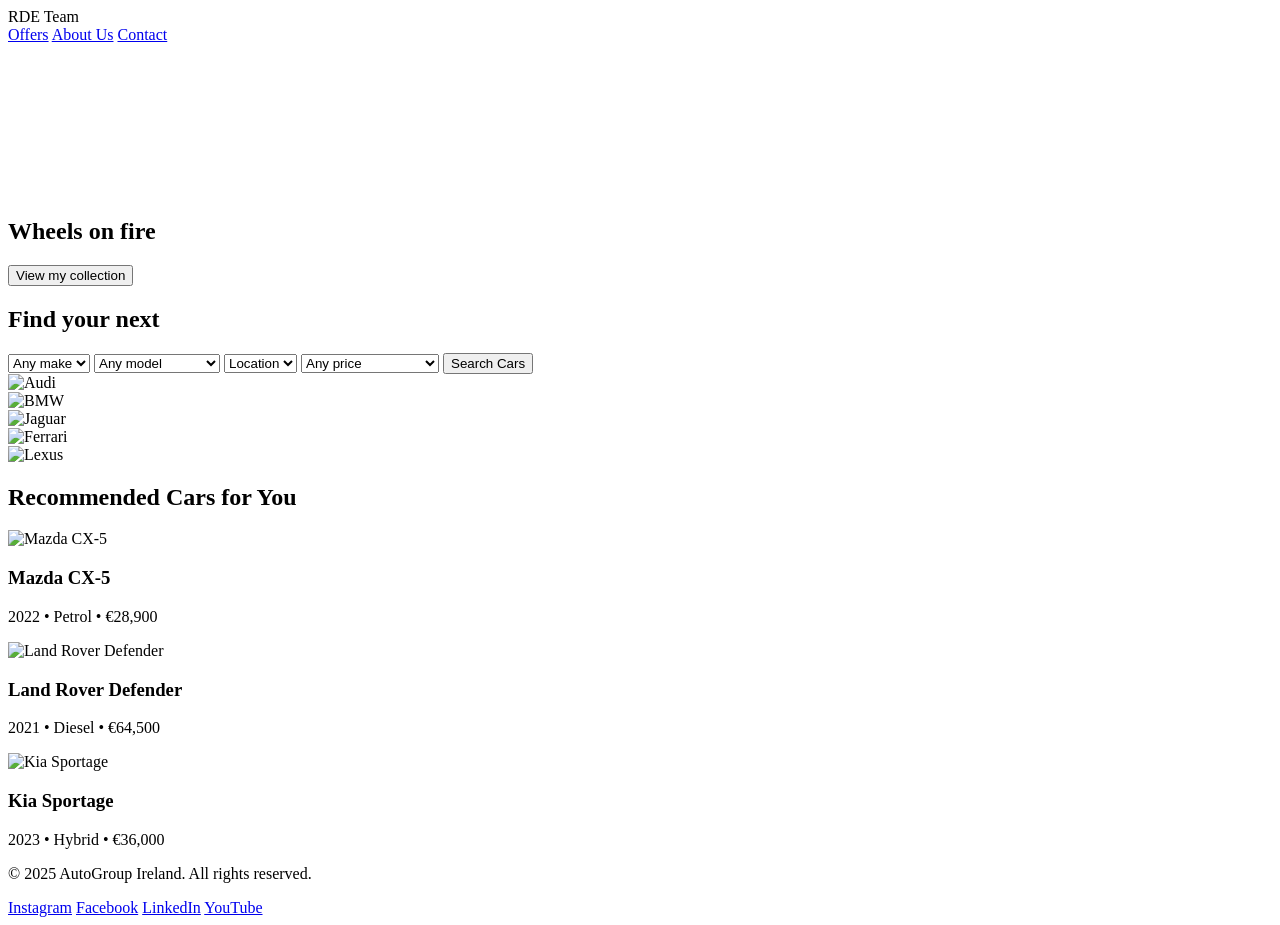
==== index.html @ 1fd1d0d2 "Add files via upload" ====
<!DOCTYPE html>
<html lang="en">
<head>
  <meta charset="UTF-8" />
  <meta name="viewport" content="width=device-width, initial-scale=1.0" />
  <title>Wheels On Fire</title>
  <link rel="stylesheet" href="./css/style.css"/>
</head>
<body>
  <header class="navbar">
    <div class="logo">RDE Team</div>
    <nav>
      <a href="pages /offers.html" class="offers-btn">Offers</a>
      <a href="pages /about.html" class="aboutus-btn">About Us</a>
      <a href="pages /contact.html" class="contact-btn">Contact</a>
    </nav>
  </header>

  <section class="hero">
    <video class="hero-video" autoplay muted loop playsinline>
        <source src="./media/8533902-uhd_3840_2160_30fps.mp4" type="video/mp4">
    </video>
    <div class="hero-text">
      <h1>Wheels on fire</h1>
      <button class="primary-btn">View my collection</button>
    </div>
    <div class="hero-overlay"></div>
  </section>

  <section class="search-section">
    <h2>Find your next</h2>
    <div class="filters">
      <select>
        <option>Any make</option>
        <option value="audi">Audi</option>
        <option value="bmw">BMW</option>
        <option value="jaguar">Jaguar</option>
        <option value="ferrari">Ferrari</option>
        <option value="lexus">Lexus</option></select>

      <select><option>Any model</option>
        <option value="audiA4">Audi A4</option>
        <option value="audiQ7">Audi Q7</option>
        <option value="bmw3">BMW 3 Series</option>
        <option value="bmw5">BMW X5</option>
        <option value="fer8">Ferrari F8 Tributo</option>
        <option value="fer488">Ferrari 488 Pista</option>
        <option value="jagFT">Jaguar F-Type</option>
        <option value="jagIP">Jaguar I-PACE</option>
        <option value="lexR">Lexus RX</option>
        <option value="lexL">Lexus LS</option></select>

      <select><option>Location</option>
        <option value="dublin">Dublin</option>
        <option value="cork">Cork</option>
        <option value="galway">Galway</option></select>

      <select><option>Any price</option>
        <option value="0-20000">€0 - €20,000</option>
        <option value="20001-40000">€20,001 - €40,000</option>
        <option value="40001-60000">€40,001 - €60,000</option>
        <option value="40001-60000">€60,001 - €120,000</option></select>

      <button class="search-btn">Search Cars</button>
    </div>
  </section>

  <section class="brands">
    <div class="brand"><img src="./media/audi-7.svg" alt="Audi"></div>
    <div class="brand"><img src="./media/BMW.svg.png" alt="BMW"></div>
    <div class="brand"><img src="./media/jaguar-cars.svg" alt="Jaguar"></div>
    <div class="brand"><img src="./media/ferrari-4.svg" alt="Ferrari"></div>
    <div class="brand"><img src="./media/lexus.svg" alt="Lexus"></div>
  </section>

  <section class="cars">
    <h2>Recommended Cars for You</h2>
    <div class="car-grid">
      <div class="car-card">
        <img src="./media/mazda.svg" alt="Mazda CX-5">
        <h3>Mazda CX-5</h3>
        <p>2022 • Petrol • €28,900</p>
      </div>
      <div class="car-card">
        <img src="./media/land copy.svg" alt="Land Rover Defender">
        <h3>Land Rover Defender</h3>
        <p>2021 • Diesel • €64,500</p>
      </div>
      <div class="car-card">
        <img src="./media/kia.svg" alt="Kia Sportage">
        <h3>Kia Sportage</h3>
        <p>2023 • Hybrid • €36,000</p>
      </div>
    </div>
  </section>

  <footer>
    <p>© 2025 AutoGroup Ireland. All rights reserved.</p>
    <div class="socials">
      <a href="#">Instagram</a>
      <a href="#">Facebook</a>
      <a href="#">LinkedIn</a>
      <a href="#">YouTube</a>
    </div>
  </footer>
</body>
</html>
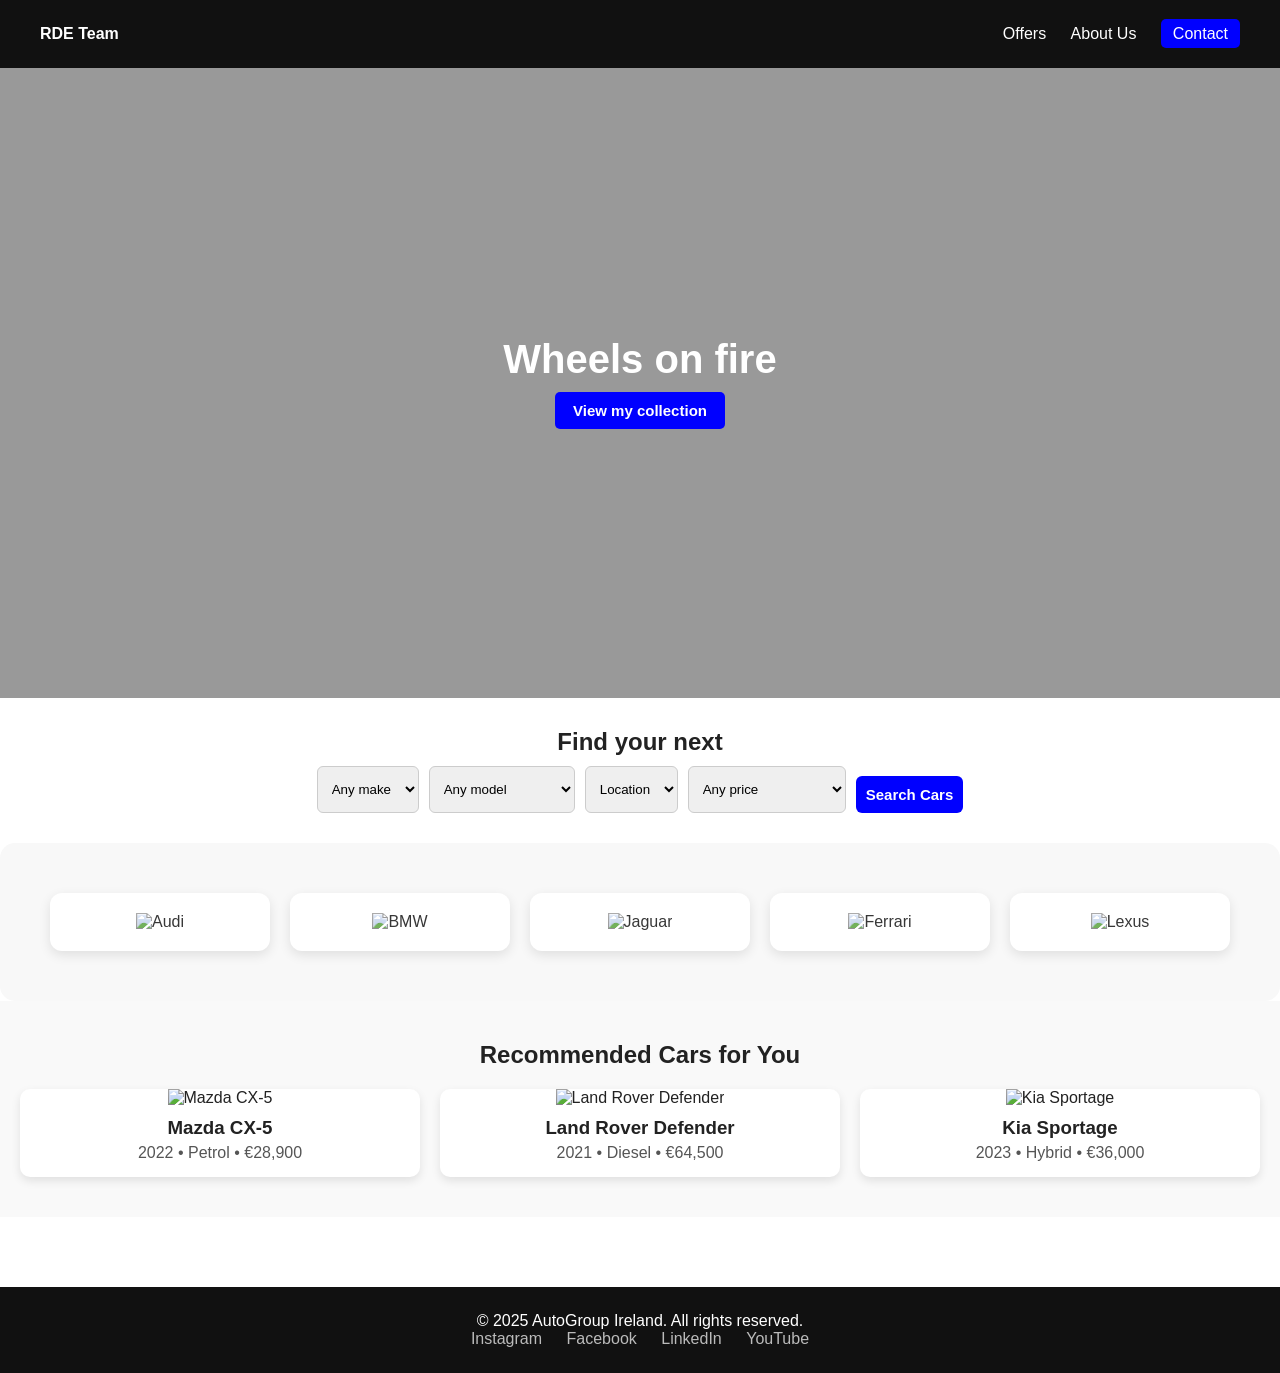
==== commit 96a1b5cc: "Add files via upload" ====
--- a/index.html
+++ b/index.html
@@ -4,15 +4,15 @@
   <meta charset="UTF-8" />
   <meta name="viewport" content="width=device-width, initial-scale=1.0" />
   <title>Wheels On Fire</title>
-  <link rel="stylesheet" href="./css/style.css"/>
+  <link rel="stylesheet" href="css/style.css"/>
 </head>
 <body>
   <header class="navbar">
     <div class="logo">RDE Team</div>
     <nav>
-      <a href="pages /offers.html" class="offers-btn">Offers</a>
-      <a href="pages /about.html" class="aboutus-btn">About Us</a>
-      <a href="pages /contact.html" class="contact-btn">Contact</a>
+      <a href="pages/offers.html" class="offers-btn">Offers</a>
+      <a href="pages/about.html" class="aboutus-btn">About Us</a>
+      <a href="pages/contact.html" class="contact-btn">Contact</a>
     </nav>
   </header>
 
@@ -66,28 +66,28 @@
   </section>
 
   <section class="brands">
-    <div class="brand"><img src="./media/audi-7.svg" alt="Audi"></div>
-    <div class="brand"><img src="./media/BMW.svg.png" alt="BMW"></div>
-    <div class="brand"><img src="./media/jaguar-cars.svg" alt="Jaguar"></div>
-    <div class="brand"><img src="./media/ferrari-4.svg" alt="Ferrari"></div>
-    <div class="brand"><img src="./media/lexus.svg" alt="Lexus"></div>
+    <div class="brand"><img src="media/audi-7.svg" alt="Audi"></div>
+    <div class="brand"><img src="media/BMW.svg.png" alt="BMW"></div>
+    <div class="brand"><img src="media/jaguar-cars.svg" alt="Jaguar"></div>
+    <div class="brand"><img src="media/ferrari-4.svg" alt="Ferrari"></div>
+    <div class="brand"><img src="media/lexus.svg" alt="Lexus"></div>
   </section>
 
   <section class="cars">
     <h2>Recommended Cars for You</h2>
     <div class="car-grid">
       <div class="car-card">
-        <img src="./media/mazda.svg" alt="Mazda CX-5">
+        <img src="media/mazda.svg" alt="Mazda CX-5">
         <h3>Mazda CX-5</h3>
         <p>2022 • Petrol • €28,900</p>
       </div>
       <div class="car-card">
-        <img src="./media/land copy.svg" alt="Land Rover Defender">
+        <img src="media/land copy.svg" alt="Land Rover Defender">
         <h3>Land Rover Defender</h3>
         <p>2021 • Diesel • €64,500</p>
       </div>
       <div class="car-card">
-        <img src="./media/kia.svg" alt="Kia Sportage">
+        <img src="media/kia.svg" alt="Kia Sportage">
         <h3>Kia Sportage</h3>
         <p>2023 • Hybrid • €36,000</p>
       </div>
--- a/css/style.css
+++ b/css/style.css
@@ -0,0 +1,631 @@
+
+* { /* show all elements on the page. */
+  margin: 0;
+  padding: 0;
+  box-sizing: border-box;
+  font-family: "Helvetica Neue", Arial, sans-serif;
+}
+
+/* Main page style */
+body {
+  background-color: white;
+  color: #222;
+  
+}
+
+.logo {
+  font-weight: bold;
+    
+}
+
+/* Top navigation bar */
+.navbar {
+  background-color: #111;
+  color: white;
+  display: flex; /*(logo + links) to be aligned horizontally*/
+  justify-content: space-between; /*pushes logo to left and links to right*/
+  align-items: center; /*vertically centers them*/
+  padding: 20px 30px;
+
+  /* STICKY HEADER */
+  position: relative;
+  position: sticky;
+  top: 0;
+  z-index: 1000;/*which element appears on top of which. the z-index number decides how high that layer is*/
+}
+
+/* Links inside navbar */
+.navbar nav a {
+  color: white;
+  text-decoration: none; /* to remove underlines */
+  margin-left: 20px;
+}
+
+/* Contact button in the navbar */
+.contact-btn {
+  background-color: blue;
+  color: white;
+  padding: 6px 12px; /*internal indents to make the button bigger and easier to press*/
+  border-radius: 5px;
+}
+/* Neon button */
+.contact-btn:hover {
+  box-shadow: 0 0 10px #fca311, 0 0 20px #fca311, 0 0 40px #fca311;
+  /*text-shadow: 0 0 10px #fca311, 0 0 20px #fca311, 0 0 40px #fca311;*/
+  transform: scale(1.05); 
+  transition: 0.3s;
+}
+
+/* Big top section with background image */
+.hero {
+  position: relative; /* easily move blocks */
+  height: 70vh;
+  color: white;
+  display: flex; /*enables flexbox layout, so child elements can be easily centered horizontally and vertically*/
+  justify-content: center; /*in flexbox, this centers items horizontally*/
+  align-items: center; /*in flexbox, this centers items vertically*/
+  text-align: center; /*centers the text inside child elements horizontally*/
+ /* VIDEO */
+  overflow: hidden; /*prevents scrollbars if the video is slightly larger than the container*/
+}
+
+.hero-video {
+  position: absolute; /*allows it to fill the hero area*/
+  top: 0;
+  left: 0;
+  width: 100%;
+  height: 100%;
+  /* VIDEO */
+  object-fit: cover;
+  z-index: 0;
+}
+
+/* Text that goes on top of the image */
+.hero-text {
+  position: relative;
+  z-index: 2; /*puts the text on top of the darkening*/
+}
+
+/* Dark shade over the background image */
+.hero-overlay {
+  position: absolute;
+  top: 0;
+  left: 0;
+  right: 0;
+  bottom: 0;
+  background-color: rgba(0, 0, 0, 0.4);
+  /* VIDEO */
+  z-index: 1;
+}
+
+/* Button in the hero section */
+.primary-btn {
+  background-color: blue;
+  color: white;
+  border: none;
+  padding: 10px 18px;
+  border-radius: 5px;
+  margin-top: 10px;
+  cursor: pointer;
+  font-weight: bold;
+  transition: background-color 0.3s ease;
+}
+
+.primary-btn:hover { background-color: #fca311; color: black}
+
+/* Section for search filters */
+.search-section {
+  text-align: center;
+  padding: 30px 10px;
+}
+
+/* Group of dropdowns and button */
+.filters {
+  display: flex; /* puts them in a row */
+  justify-content: center;
+  flex-wrap: wrap; /* if the screen is narrow, elements will move to a new line*/
+  gap: 10px;
+  margin-top: 10px;
+}
+
+/* Style for dropdowns and button */
+select, .search-btn {
+  padding: 10px; /*adds space inside the element (between text and the border).This makes buttons and dropdowns look bigger and easier to click*/
+  border: 1px solid #ccc; /*draws a thin gray border around the element*/
+  border-radius: 6px;
+}
+
+/* Search button */
+.search-btn {
+  background-color: blue;
+  color: white;
+  border: none; /*removes the border we added earlier (1px solid #ccc)*/
+  cursor: pointer; /*when you move the mouse over the button, the cursor changes to a hand icon, which tells users, “you can click this”*/
+  transition: 0.3s;
+}
+.search-btn:hover {
+  transform: scale(1.1); /*scales the image up by 10%, giving a subtle “zoom-in” effect on hover*/
+  opacity: 1; /*makes the image fully opaque when hovered, making it visually pop*/
+  background-color: #fca311;
+  box-shadow: 0 4px 15px rgba(0,0,0,0.3);
+}
+
+/* Section with car brand logos */
+.brands {
+  display: grid;
+  grid-template-columns: repeat(auto-fit, minmax(150px, 1fr));
+  /*repeat() – repeats a pattern for the columns; 
+  auto-fit – automatically fits as many columns as will fit in the container width. If the container is wide, more columns appear; if it’s narrow, fewer columns;
+  150px → the minimum width of a column. It won’t shrink below 150px.
+  1fr → the maximum width, which is 1 fraction of the available space. This makes the columns stretch evenly across the container*/
+  gap: 20px; /*adds 15 pixels of space between the grid items, both horizontally and vertically*/
+  padding: 40px; /*adds space inside the container around the grid. This ensures the logos aren’t flush with the edges*/
+  text-align: center; /*centers the content inside each grid item*/
+  background-color: #f8f8f8; /* subtle background to make logos stand out */
+  border-radius: 15px; /* rounded container for a soft look */
+}
+
+.brand {
+  background-color: white; /*white colour background*/
+  padding: 20px; /*space inside, logos dont touch edges*/
+  border-radius: 12px;
+  box-shadow: 0 4px 12px rgba(0, 0, 0, 0.1);
+  transition: transform 0.3s, box-shadow 0.3s;
+}
+
+/* Each logo */
+.brand img {
+  max-height: 150px;
+  max-width: 100px;
+  opacity: 0.9; /*makes the image slightly transparent. This is a subtle visual effect to make it less “harsh” on the page*/
+  transition: transform 0.3s, opacity 0.3s, filters 0.3s;
+  filter: grayscale(20%);/*subtle grayscale to unnify colours*/
+}
+
+.brand:hover {
+  transform: translateY(-3px); /*lifts the box slightly*/
+  box-shadow: 0 10px 20px rgba(0, 0, 0, 0.2);
+}
+
+.brand img:hover {
+  transform: scale(1.1); /*scales the image up by 10%, giving a subtle “zoom-in” effect on hover*/
+  opacity: 1; /*makes the image fully opaque when hovered, making it visually pop*/
+  filter: grayscale(0%); /*full colour on hover*/
+}
+
+/* Cars list section */
+.cars {
+  background-color: #f9f9f9;
+  text-align: center;
+  padding: 40px 20px;
+}
+
+/* Grid for car cards */
+.car-grid {
+  display: grid;
+  grid-template-columns: repeat(auto-fit, minmax(250px, 1fr));
+  gap: 20px;
+  margin-top: 20px;
+}
+
+/* Each car card box */
+.car-card {
+  background-color: white;
+  border-radius: 10px;
+  box-shadow: 0 4px 10px rgba(0, 0, 0, 0.1); /*adds a soft shadow under the card
+    0 → horizontal offset (no shift sideways)
+    4px → vertical offset (shadow falls downwards)
+    10px → blur radius (softens the shadow)
+    0.1 → color of the shadow with 10% opacity*/
+  overflow: hidden; /*ensures that anything inside the card that goes beyond its borders (like images or text) is clipped*/
+}
+
+/* Car image */
+.car-card img {
+  width: 100%; /*the image will stretch to fill the entire width of its parent container (.car-card). This ensures the image aligns perfectly with the card edges*/
+  height: 180px;
+  object-fit: cover; /*the image fills the container without distortion*/
+}
+
+/* Car name and info */
+.car-card h3 {
+  margin: 10px 0 5px; /*10px → top margin: space above the car name.
+    0 → right and left margins: no extra horizontal space.
+    5px → bottom margin: small space between the car name and the paragraph below*/
+}
+
+.car-card p {
+  color: #555;
+  margin-bottom: 15px;
+}
+
+/* Footer (bottom of page) */
+footer {
+  background-color: #111;
+  color: white;
+  text-align: center;
+  padding: 25px 10px;
+  margin-top: 70px;
+  
+}
+
+/* Social links */
+footer .socials a {
+  color: #bbb;
+  text-decoration: none; /*removes the default underline from links, making them look cleaner*/
+  margin: 0 10px; /*adds horizontal space of 10px on the left and right of each link*/
+}
+
+footer .socials a:hover {
+  color: white;
+}
+
+/*Butoon Go Back in About page*/
+
+.nav-back-home-btn nav {
+  display: flex;             /* enable flexbox */
+  justify-content: center;   /* center horizontally */
+  margin-top: 20px;          /* optional spacing above */
+}
+
+.back-home-btn {
+  background-color: blue;
+  color: white;
+  border: none;
+  padding: 8px 16px;        /* smaller button if needed */
+  border-radius: 5px;
+  cursor: pointer;
+  font-weight: bold;          /* fixed from 'solid' to bold */
+  text-decoration: none;      /* remove underline just in case */
+  transition: 0.3s;
+}
+
+.back-home-btn:hover {
+  background-color: #005ce6; /* highlight on hover */
+  transform: scale(1.05);
+}
+
+/* START ABOUT SEC */
+.bio {
+  background-color: white; /* soft light background for contrast */
+  padding: 60px 20px;      
+  display: flex;
+  justify-content: center;
+}
+
+.bio-text {
+  max-width: 800px;           /* limit width for readability */
+  text-align: center;         /* center headings and text */
+  font-family: 'Arial', sans-serif;
+  line-height: 1.8;           /* improves readability */           
+}
+
+.bio-text h1 {
+  font-size: 2.5rem;
+  color: blue;            
+  margin-bottom: 20px;
+  text-transform: uppercase;
+  letter-spacing: 2px;        /* spacing between letters */
+}
+
+.bio-text p {
+  font-size: 1.1rem;
+  color: #555;
+}
+
+.bio-text p br {
+  line-height: 1.5em;         /* improves spacing between paragraphs */
+}
+/* STOP BIO SEC */
+
+/* START CONTACT PAGE */
+.contact-container {
+  background: white;
+  padding: 40px 30px;
+  border-radius: 12px;
+  box-shadow: 0 8px 25px rgba(0, 0, 0, 0.1);
+  max-width: 500px;
+  width: 100%;
+  margin: 40px auto;
+}
+
+.contact-header h1 {
+  text-align: center;
+  color: #333;
+  margin-bottom: 10px;
+}
+
+.contact-header h2 {
+  text-align: center;
+  color: #555;
+  font-weight: 400;
+  margin-bottom: 30px;
+}
+
+.contact-form form {
+  display: flex;
+  flex-direction: column;
+}
+
+.form-group {
+  margin-bottom: 20px;
+}
+
+label {
+  display: block;
+  margin-bottom: 6px;
+  font-weight: 600;
+  color: #555;
+}
+
+input,
+textarea {
+  width: 100%;
+  padding: 12px 15px;
+  border: 1px solid #ccc;
+  border-radius: 8px;
+  font-size: 16px;
+  transition: all 0.3s;
+}
+
+/* DOESNT WORK */
+input:focus, 
+textarea:focus {
+  border-color: #007bff;
+  box-shadow: 0 0 6px rgba(0,123,255,0.3);
+  outline: none;
+}
+
+textarea {
+  resize: none;
+}
+
+.form-button {
+  text-align: center;
+}
+
+.submit-btn {
+  background: #007bff;
+  color: white;
+  padding: 15px 30px;
+  font-size: 16px;
+  font-weight: 600;
+  border: none;
+  border-radius: 8px;
+  cursor: pointer;
+  transition: background 0.3s, transform 0.2s;
+}
+
+.submit-btn:hover {
+  background: #0056b3;
+  transform: translateY(-2px);
+}
+
+/* OFFERS SECTION */
+body {
+  font-family: Arial, Helvetica, sans-serif;
+}
+
+button {
+  background-color: blue;
+  color: white;
+  border: none;
+  padding: 15px 15px;
+  border-radius: 5px;
+  margin-top: 10px;
+  cursor: pointer;
+  font-weight: bold;
+  transition: background-color 0.3s ease;
+  font-size: 15px;
+  
+}
+
+button:hover {
+  background-color: #fca311;
+  color: black
+}
+
+.page-heading {
+  height: 450px;
+  margin-top: 0px;
+  text-align: center;
+  background-image: url(https://wallpapercave.com/wp/wp12363799.jpg);
+  background-size: cover;
+  background-position: center;
+}
+
+.page-heading-text {
+  font-size: 50px;
+  font-weight: bold;
+  color: white;
+  -webkit-text-stroke: 2px black;
+}
+
+
+.content-bg,
+.content-bg > * {
+  margin: 0; /* Remove all default margins */
+  background-color: #f9f9f9;  
+}
+
+.event-info {
+  text-align: center;
+}
+
+.event-info-text {
+  font-size: 16px;
+  font-weight: bold;
+  padding: 10px;
+  
+}
+
+.event-description-offer {
+  text-align: center;
+  margin-top: 20px;
+}
+
+.description-offer{
+  display: inline-block;
+  width: 500px;
+  height: 200px;
+  border-radius: 12px;
+  box-shadow: 0px 2px 5px rgba(0, 0, 0, 0.6);
+  vertical-align: top;
+  margin-right: 15px;
+  padding-left: 12px;
+  padding-right: 12px;
+}
+
+.description-offer-text {
+  text-align: left;
+}
+
+/*  Responsive on different devices */
+/* Mobile devices (width < 600px) */
+@media (max-width: 600px) {
+
+  /* Navbar becomes stacked */
+  .navbar {
+    flex-direction: column;
+    text-align: center;
+    padding: 15px;
+  }
+
+  .navbar nav a {
+    margin: 10px;
+    display: inline-block;
+  }
+
+  /* Hero */
+  .hero {
+    height: 55vh;
+    padding: 15px;
+  }
+
+  .hero-text h1 {
+    font-size: 1.6rem;
+  }
+
+  /* Filters stack vertically */
+  .filters {
+    flex-direction: column;
+    width: 100%;
+  }
+
+  select,
+  .search-btn {
+    width: 100%;
+    max-width: 300px;
+  }
+
+  /* Car grid becomes 1 column */
+  .car-grid {
+    grid-template-columns: 1fr;
+  }
+
+  /* Brands grid tighter */
+  .brands {
+    padding: 20px;
+    grid-template-columns: repeat(auto-fit, minmax(120px, 1fr));
+  }
+
+  .brand img {
+    max-height: 120px;
+    max-width: 80px;
+  }
+
+  /* Bio section font size */
+  .bio-text h1 {
+    font-size: 1.8rem;
+  }
+
+  .bio-text p {
+    font-size: 1rem;
+  }
+
+  /* Contact form width */
+  .contact-container {
+    padding: 20px;
+    margin: 20px;
+  }
+}
+
+/* Tablets (width between 600px and 1024px) */
+@media (min-width: 600px) and (max-width: 1024px) {
+
+  .navbar {
+    padding: 18px 25px;
+  }
+
+  /* Hero */
+  .hero {
+    height: 65vh;
+  }
+  .hero-text h1 {
+    font-size: 2rem;
+  }
+
+  /* Filters spaced evenly */
+  .filters {
+    gap: 15px;
+  }
+
+  /* Car grid = 2 columns */
+  .car-grid {
+    grid-template-columns: repeat(2, 1fr);
+  }
+
+  /* Brands grid moderate size */
+  .brand img {
+    max-height: 140px;
+    max-width: 100px;
+  }
+
+  /* Contact form */
+  .contact-container {
+    max-width: 600px;
+  }
+
+  /* Bio */
+  .bio-text p {
+    font-size: 1.05rem;
+  }
+}
+
+/* Desktop screens (width > 1024px) */
+@media (min-width: 1024px) {
+
+  .navbar {
+    padding: 25px 40px;
+  }
+
+  /* Hero */
+  .hero-text h1 {
+    font-size: 2.5rem;
+  }
+
+  /* Car grid = 3-4 columns depending on width */
+  .car-grid {
+    grid-template-columns: repeat(auto-fit, minmax(250px, 1fr));
+  }
+
+  /* Brands nice spacing */
+  .brands {
+    padding: 50px;
+  }
+
+  .brand img {
+    max-height: 150px;
+    max-width: 110px;
+  }
+
+  /* Bio */
+  .bio-text h1 {
+    font-size: 2.6rem;
+  }
+}
+
+
+
+
+
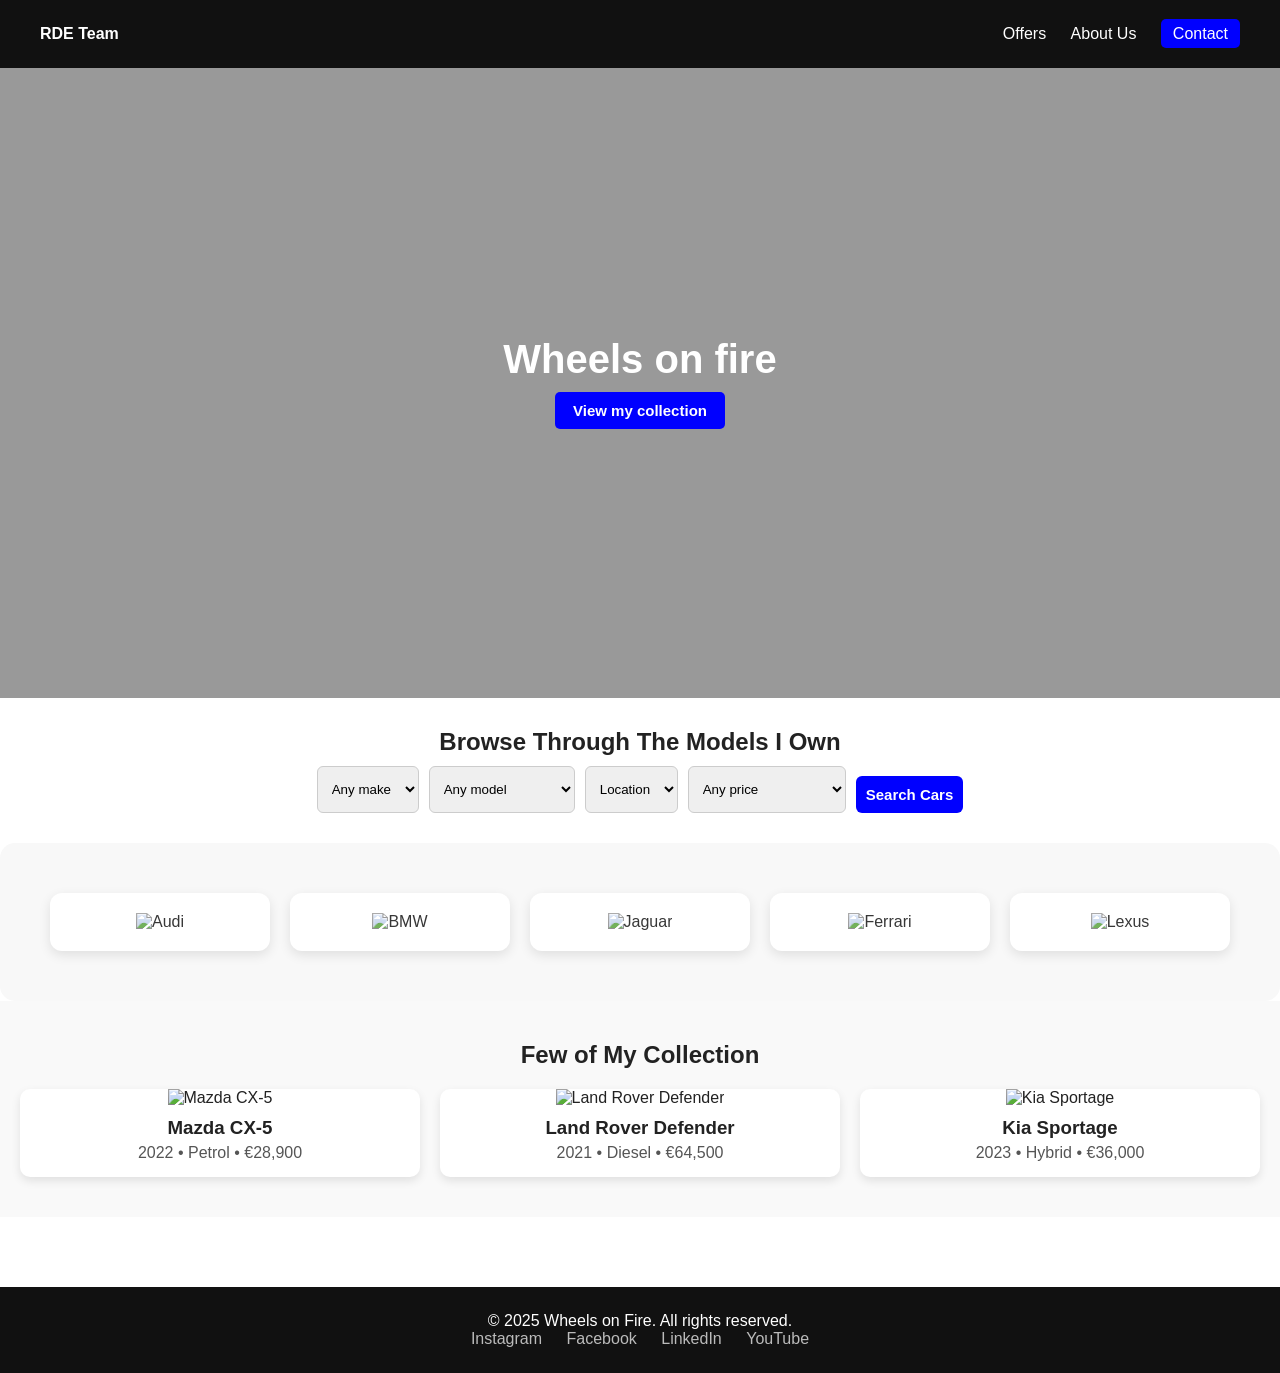
==== commit cce2806e: "Add files via upload" ====
--- a/index.html
+++ b/index.html
@@ -28,7 +28,7 @@
   </section>
 
   <section class="search-section">
-    <h2>Find your next</h2>
+    <h2>Browse Through The Models I Own</h2>
     <div class="filters">
       <select>
         <option>Any make</option>
@@ -74,7 +74,7 @@
   </section>
 
   <section class="cars">
-    <h2>Recommended Cars for You</h2>
+    <h2>Few of My Collection</h2>
     <div class="car-grid">
       <div class="car-card">
         <img src="media/mazda.svg" alt="Mazda CX-5">
@@ -95,7 +95,7 @@
   </section>
 
   <footer>
-    <p>© 2025 AutoGroup Ireland. All rights reserved.</p>
+    <p>© 2025 Wheels on Fire. All rights reserved.</p>
     <div class="socials">
       <a href="#">Instagram</a>
       <a href="#">Facebook</a>
